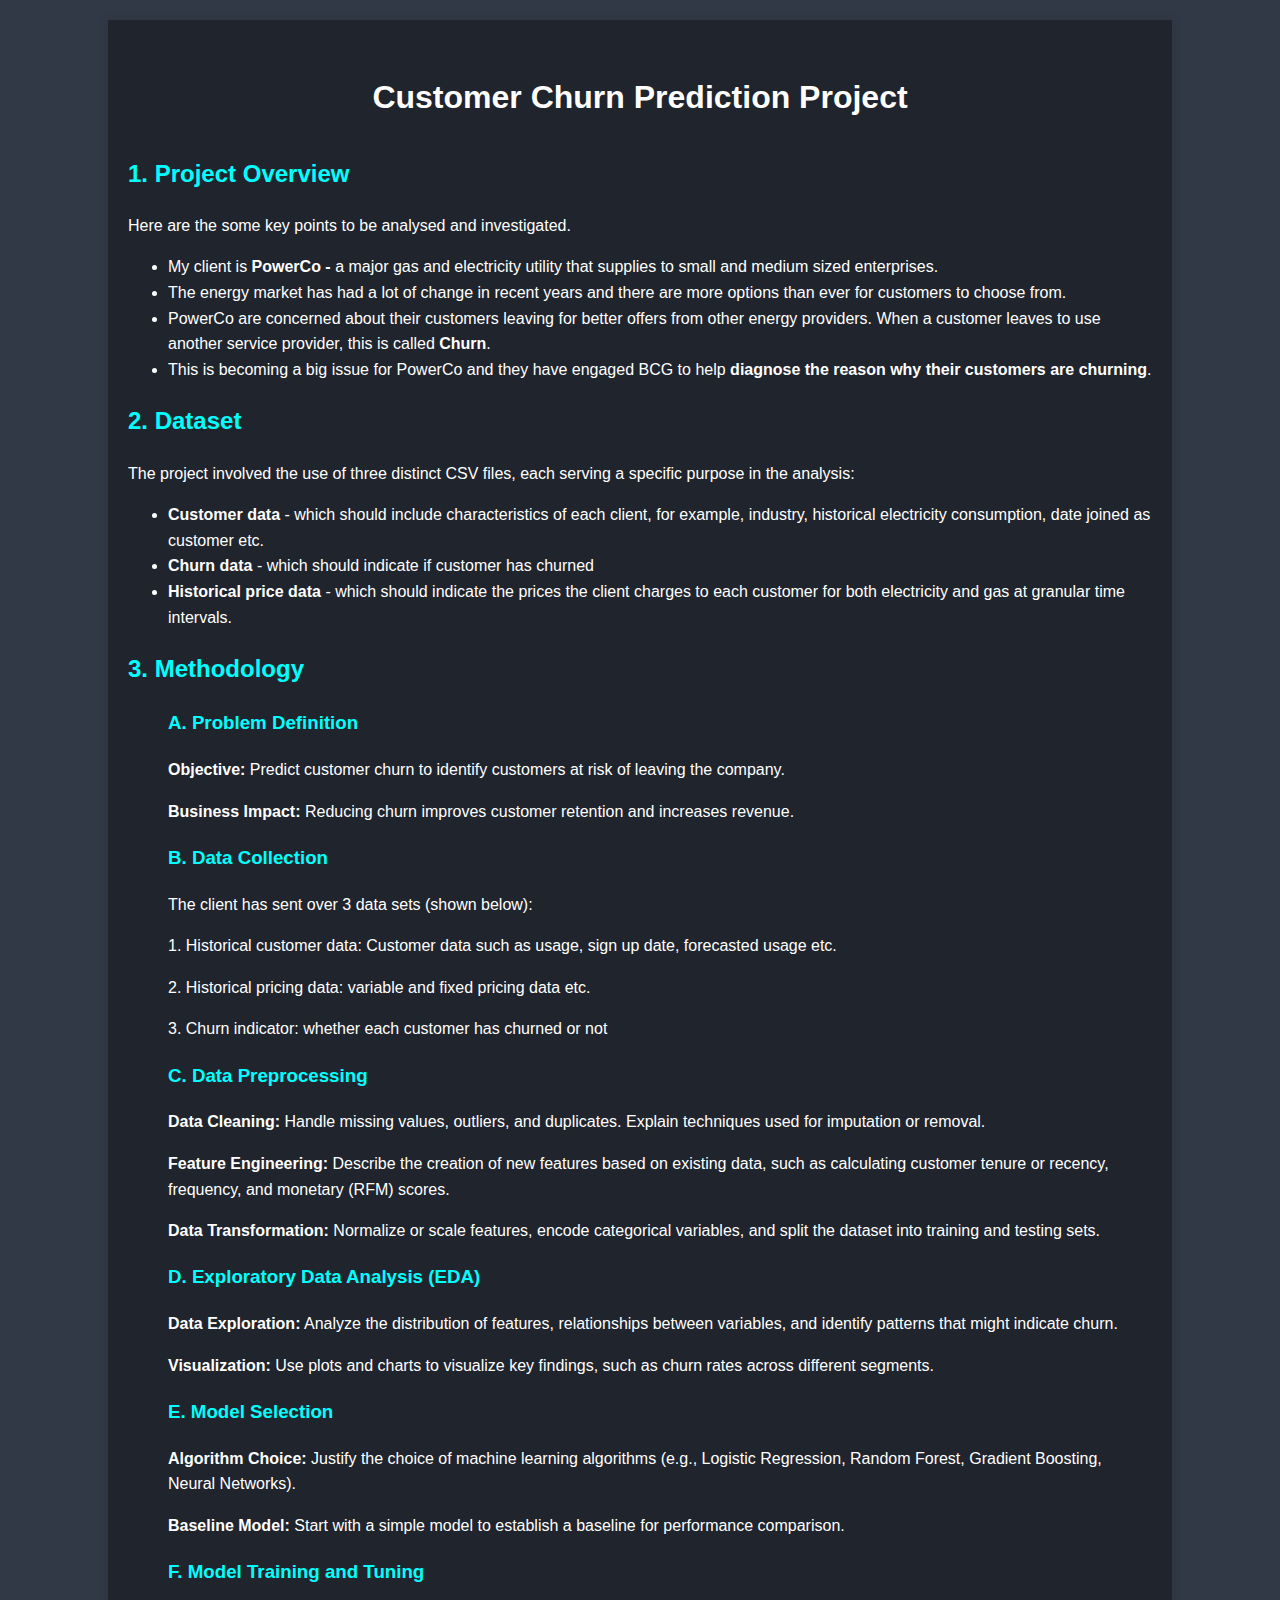
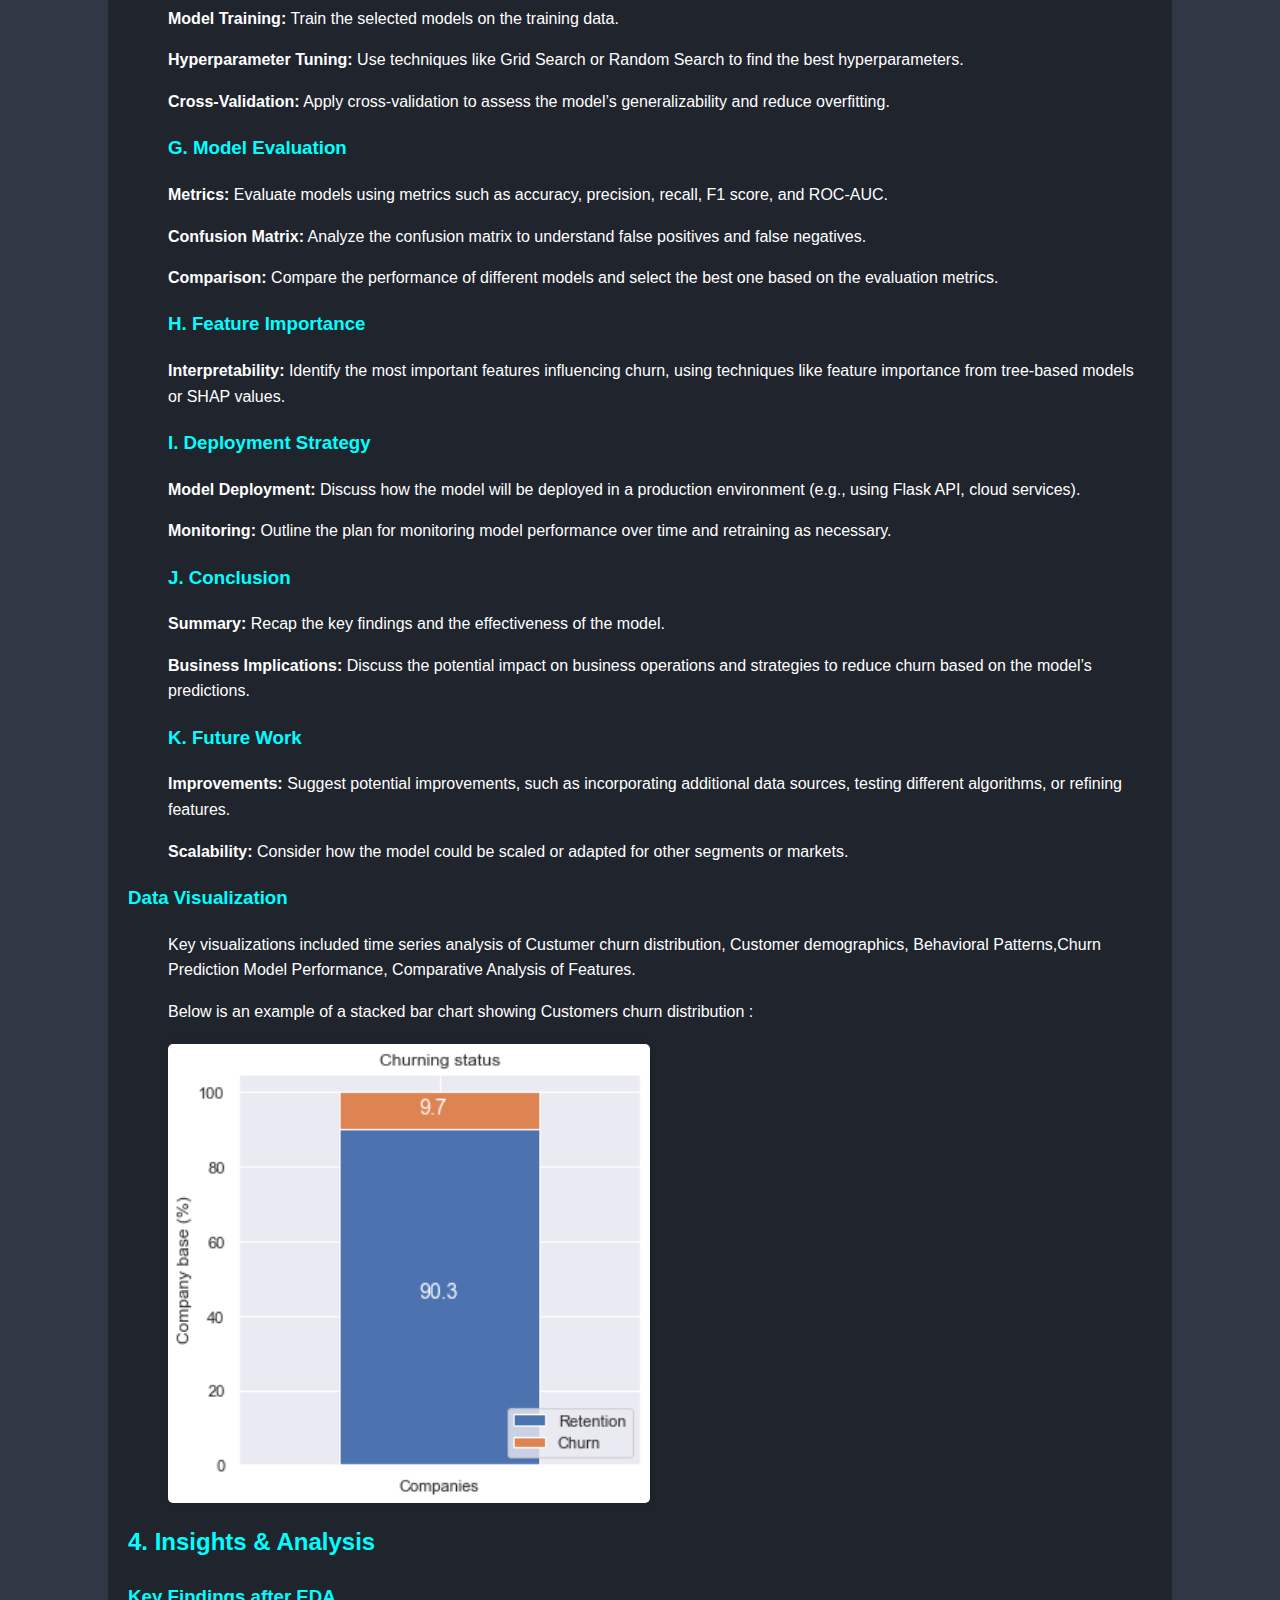
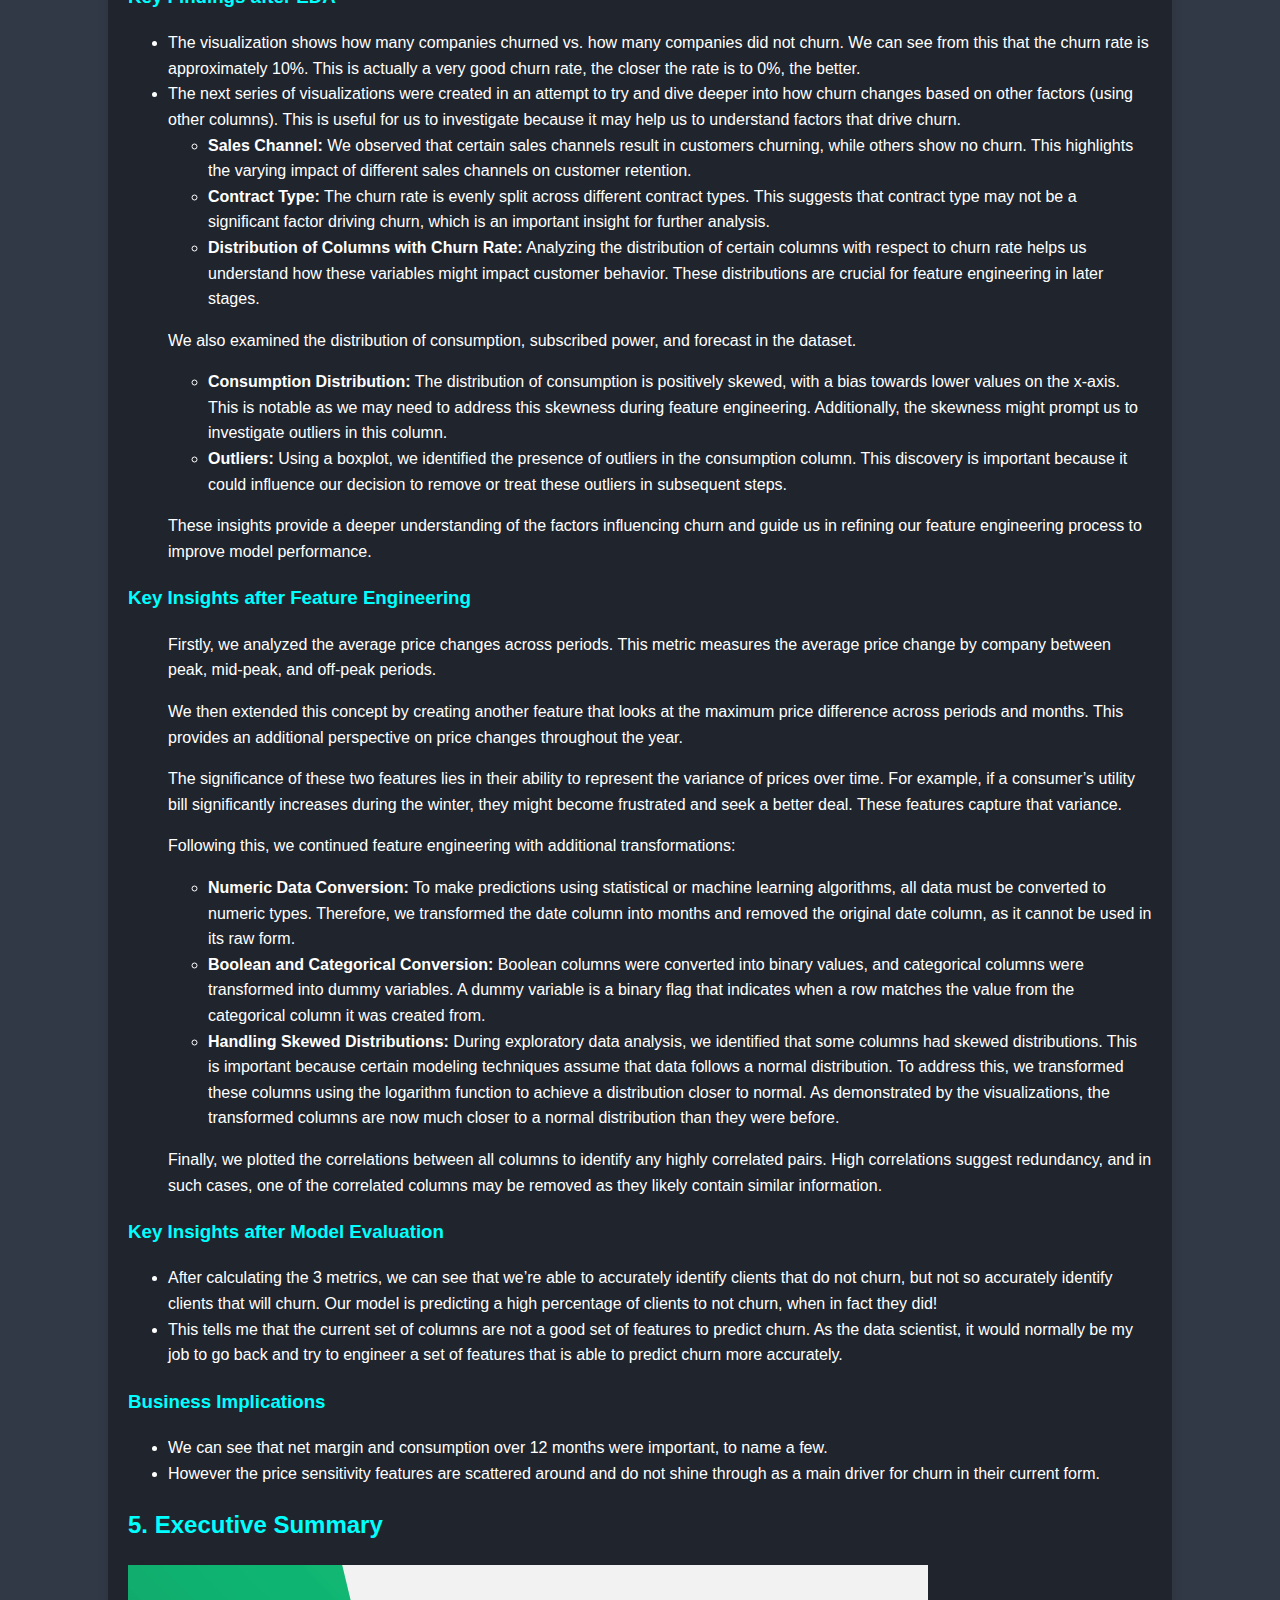
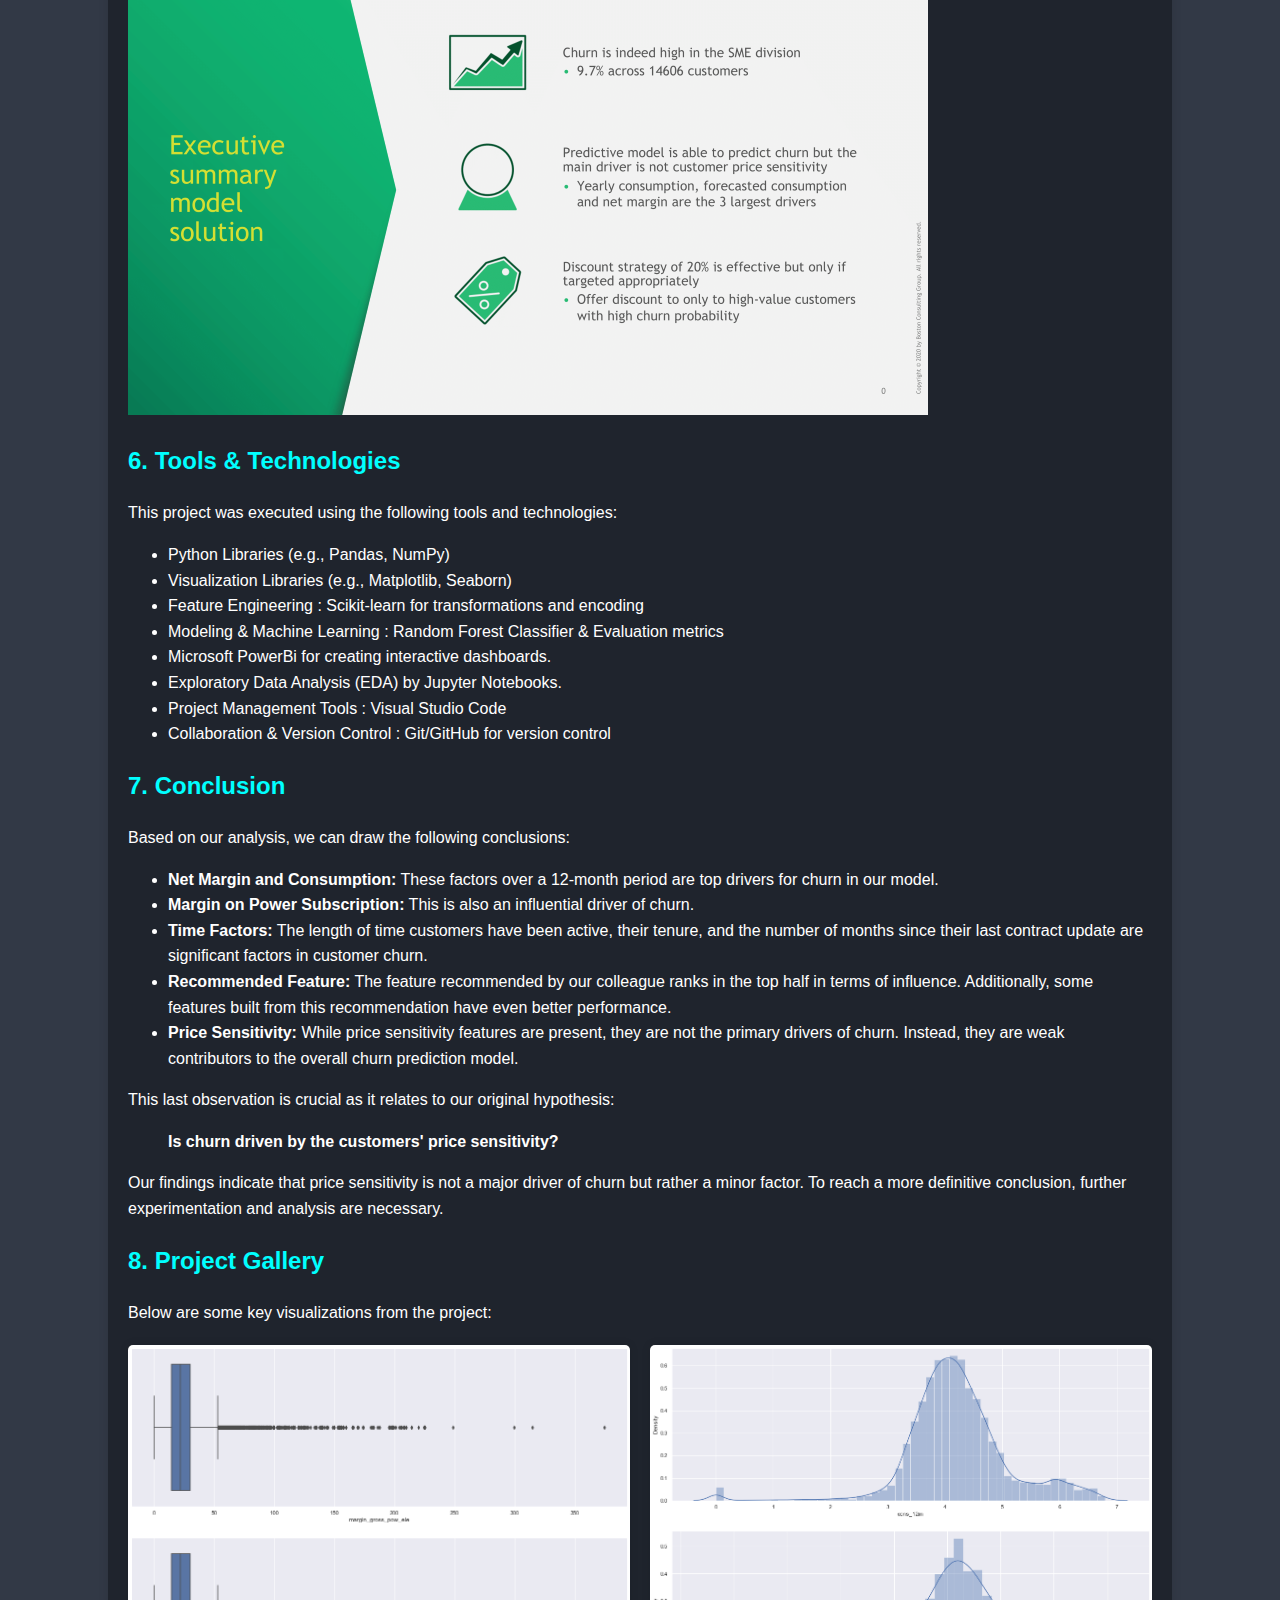
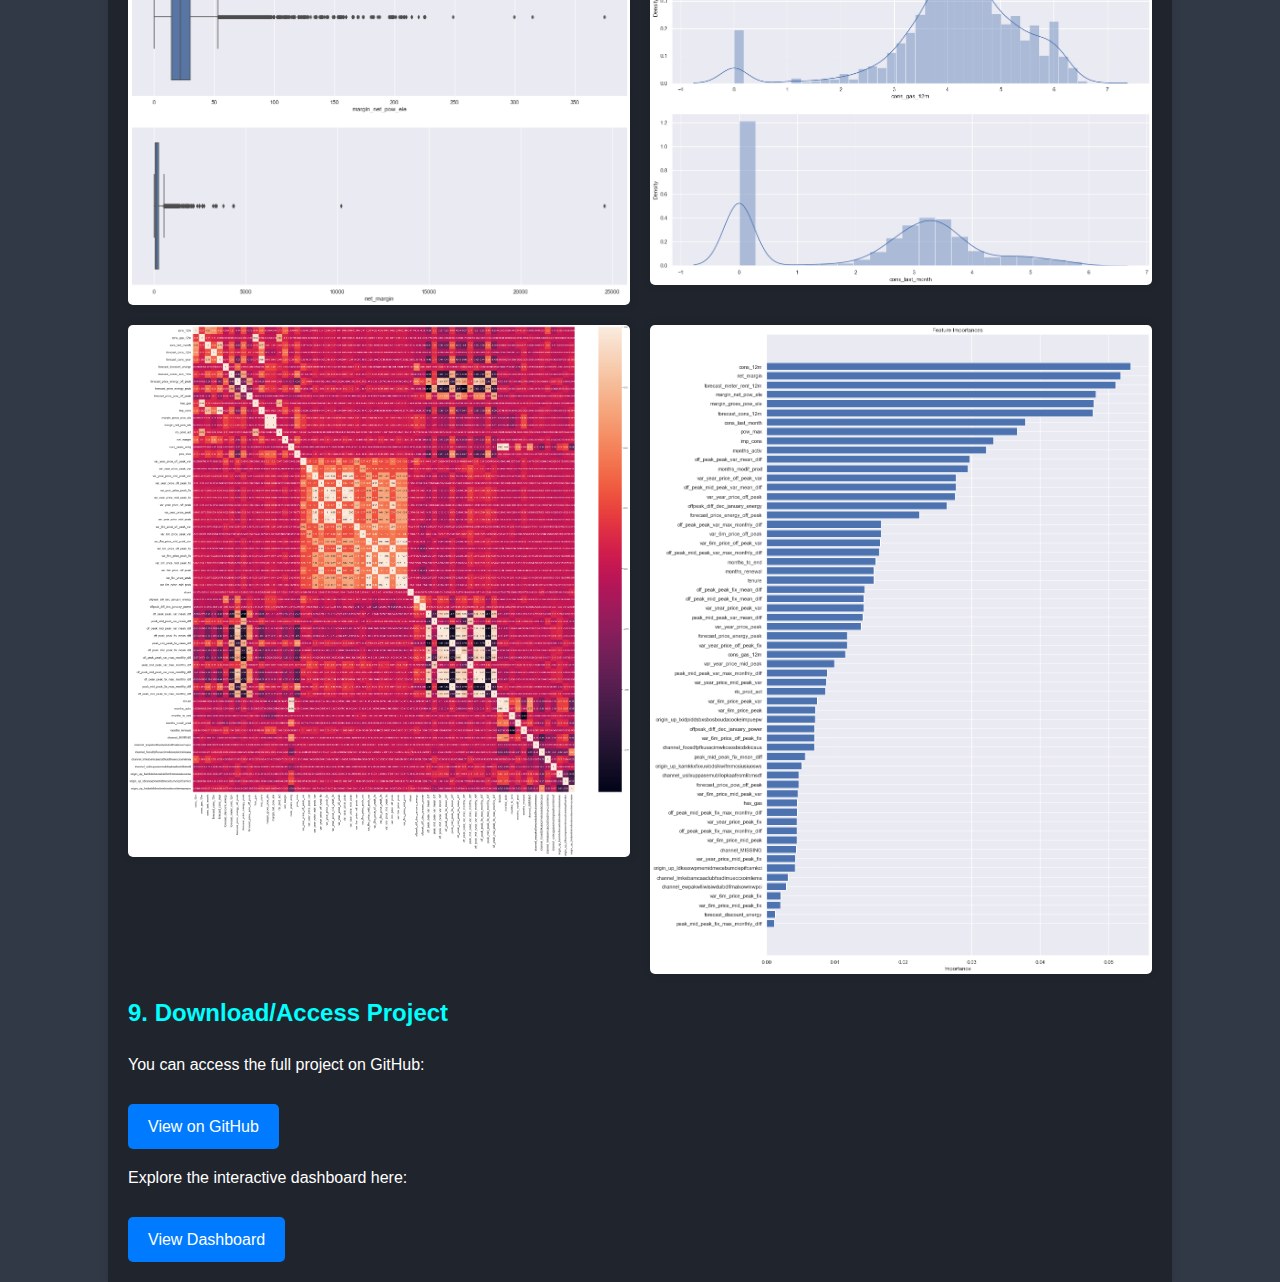
==== project_churn.html @ a46feb72 "new file:   Project_Churn_DS/Executive Summary Model Answer-1.png new file:   Project_Churn_DS/churn" ====
<!DOCTYPE html>
<html lang="en">
<head>
    <meta charset="UTF-8">
    <meta name="viewport" content="width=device-width, initial-scale=1.0">
    <title>Customer Churn Prediction -PowerCo Telecom Industry</title>
    <style>
        body {
            font-family: 'Poppins', sans-serif;
            line-height: 1.6;
            margin: 0;
            padding: 0;
            background-color: #323946;
            color:white;
        }

        .container {
            width: 80%;
            margin: auto;
            overflow: hidden;
            padding: 20px;
            background: #1f242d;
            box-shadow: 0 0 10px rgba(0, 0, 0, 0.1);
            margin-top: 20px;
        }

        h1{
            color:#fff ;
            padding: 1%;
            text-align: center;
        }

        h2, h3 {
            color: aqua;
        }

        .gallery {
            display: grid;
            grid-template-columns: repeat(2, 1fr);
            grid-gap: 20px;
            margin-top: 20px;
        }

        .gallery img {
            width: 100%;
            height: auto;
            object-fit: cover;
            border-radius: 5px;
            box-shadow: 0 0 10px rgba(0, 0, 0, 0.1);
        
        }

        .code-block {
            background: #323946;
            padding: 10px;
            margin: 10px 0;
            border-left: 4px solid #007bff;
            overflow-x: auto;
            white-space: nowrap;
        }

        .btn {
            display: inline-block;
            padding: 10px 20px;
            margin-top: 10px;
            background: #007bff;
            color: white;
            text-decoration: none;
            border-radius: 5px;
        }

        .btn:hover {
            background: #0056b3;
        }
    </style>
</head>

<body>

    <div class="container">
        <h1>Customer Churn Prediction Project</h1>

        <h2>1. Project Overview</h2>
        <p>Here are the some key points to be analysed and investigated.</p>
        <ul>
            <li>
                My client is <strong>PowerCo - </strong>a major gas and electricity utility that supplies to small and medium sized enterprises.
            </li>
            <li>
                The energy market has had a lot of change in recent years and there are more options than ever for customers to choose from.
            </li>
            <li>
                PowerCo are concerned about their customers leaving for better offers from other energy providers. When a customer leaves to use another service provider, this is called <strong>Churn</strong>.            </li>
            <li>
                This is becoming a big issue for PowerCo and they have engaged BCG to help <strong>diagnose the reason why their customers are churning</strong>.
            </li>
        </ul>
        <h2>2. Dataset</h2>
        <p>The project involved the use of three distinct CSV files, each serving a specific purpose in the analysis:</p>
        <ul>
            <li>
                <strong>Customer data </strong>- which should include characteristics of each client, for example, industry, historical electricity consumption, date joined as customer etc.
            </li>
            <li>
                <strong>Churn data </strong>- which should indicate if customer has churned
            </li>
            <li>
                <strong>Historical price data </strong>- which should indicate the prices the client charges to each customer for both electricity and gas at granular time intervals.
            </li>
           
        </ul>


        <h2>3. Methodology</h2>
        <ul>
            <h3>A. Problem Definition</h3>
            <p><strong>Objective:</strong> Predict customer churn to identify customers at risk of leaving the company.</p>
            <p><strong>Business Impact:</strong> Reducing churn improves customer retention and increases revenue.</p>

            <h3>B. Data Collection</h3>
            <p>The client has sent over 3 data sets (shown below):</p>
            <p>1. Historical customer data: Customer data such as usage, sign up date, forecasted usage etc.</p>
            <p>2. Historical pricing data: variable and fixed pricing data etc.</p>
            <p>3. Churn indicator: whether each customer has churned or not</p>

            <h3>C. Data Preprocessing</h3>
            <p><strong>Data Cleaning:</strong> Handle missing values, outliers, and duplicates. Explain techniques used for imputation or removal.</p>
            <p><strong>Feature Engineering:</strong> Describe the creation of new features based on existing data, such as calculating customer tenure or recency, frequency, and monetary (RFM) scores.</p>
            <p><strong>Data Transformation:</strong> Normalize or scale features, encode categorical variables, and split the dataset into training and testing sets.</p>

            <h3>D. Exploratory Data Analysis (EDA)</h3>
            <p><strong>Data Exploration:</strong> Analyze the distribution of features, relationships between variables, and identify patterns that might indicate churn.</p>
            <p><strong>Visualization:</strong> Use plots and charts to visualize key findings, such as churn rates across different segments.</p>

            <h3>E. Model Selection</h3>
            <p><strong>Algorithm Choice:</strong> Justify the choice of machine learning algorithms (e.g., Logistic Regression, Random Forest, Gradient Boosting, Neural Networks).</p>
            <p><strong>Baseline Model:</strong> Start with a simple model to establish a baseline for performance comparison.</p>

            <h3>F. Model Training and Tuning</h3>
            <p><strong>Model Training:</strong> Train the selected models on the training data.</p>
            <p><strong>Hyperparameter Tuning:</strong> Use techniques like Grid Search or Random Search to find the best hyperparameters.</p>
            <p><strong>Cross-Validation:</strong> Apply cross-validation to assess the model’s generalizability and reduce overfitting.</p>

            <h3>G. Model Evaluation</h3>
            <p><strong>Metrics:</strong> Evaluate models using metrics such as accuracy, precision, recall, F1 score, and ROC-AUC.</p>
            <p><strong>Confusion Matrix:</strong> Analyze the confusion matrix to understand false positives and false negatives.</p>
            <p><strong>Comparison:</strong> Compare the performance of different models and select the best one based on the evaluation metrics.</p>

            <h3>H. Feature Importance</h3>
            <p><strong>Interpretability:</strong> Identify the most important features influencing churn, using techniques like feature importance from tree-based models or SHAP values.</p>

            <h3>I. Deployment Strategy</h3>
            <p><strong>Model Deployment:</strong> Discuss how the model will be deployed in a production environment (e.g., using Flask API, cloud services).</p>
            <p><strong>Monitoring:</strong> Outline the plan for monitoring model performance over time and retraining as necessary.</p>

            <h3>J. Conclusion</h3>
            <p><strong>Summary:</strong> Recap the key findings and the effectiveness of the model.</p>
            <p><strong>Business Implications:</strong> Discuss the potential impact on business operations and strategies to reduce churn based on the model’s predictions.</p>

            <h3>K. Future Work</h3>
            <p><strong>Improvements:</strong> Suggest potential improvements, such as incorporating additional data sources, testing different algorithms, or refining features.</p>
            <p><strong>Scalability:</strong> Consider how the model could be scaled or adapted for other segments or markets.</p>
        </ul>
        <h3>Data Visualization</h3>
        <ul>
            <p>Key visualizations included time series analysis of Custumer churn distribution, Customer demographics, Behavioral Patterns,Churn Prediction Model Performance, Comparative Analysis of Features.</p>
            <p>Below is an example of a stacked bar chart showing Customers churn distribution :</p>
            <div class="gallery">
                <img src="Project_Churn_DS/churning_status.png" alt="Customers churn distribution">
            </div>
        </ul>
        <h2>4. Insights & Analysis</h2>
        <h3>Key Findings after EDA</h3>
        <ul>
            <li>
                The visualization shows how many companies churned vs. how many companies did not churn. We can see from this that the churn rate is approximately 10%. This is actually a very good churn rate, the closer the rate is to 0%, the better.
            </li>
            <li>
                The next series of visualizations were created in an attempt to try and dive deeper into how churn changes based on other factors (using other columns). This is useful for us to investigate because it may help us to understand factors that drive churn.
            </li>
            <ul>
                <li>
                    <strong>Sales Channel:</strong> We observed that certain sales channels result in customers churning, while others show no churn. This highlights the varying impact of different sales channels on customer retention.
                </li>
                <li>
                    <strong>Contract Type:</strong> The churn rate is evenly split across different contract types. This suggests that contract type may not be a significant factor driving churn, which is an important insight for further analysis.
                </li>
                <li>
                    <strong>Distribution of Columns with Churn Rate:</strong> Analyzing the distribution of certain columns with respect to churn rate helps us understand how these variables might impact customer behavior. These distributions are crucial for feature engineering in later stages.
                </li>
            </ul>
            <p>We also examined the distribution of consumption, subscribed power, and forecast in the dataset.</p>

        <ul>
            <li>
                <strong>Consumption Distribution:</strong> The distribution of consumption is positively skewed, with a bias towards lower values on the x-axis. This is notable as we may need to address this skewness during feature engineering. Additionally, the skewness might prompt us to investigate outliers in this column.
            </li>
            <li>
                <strong>Outliers:</strong> Using a boxplot, we identified the presence of outliers in the consumption column. This discovery is important because it could influence our decision to remove or treat these outliers in subsequent steps.
            </li>
        </ul>

        <p>These insights provide a deeper understanding of the factors influencing churn and guide us in refining our feature engineering process to improve model performance.</p>

        </ul>

        <h3>Key Insights after Feature Engineering</h3>
        <ul>
            <p>Firstly, we analyzed the average price changes across periods. This metric measures the average price change by company between peak, mid-peak, and off-peak periods.</p>
            <p>We then extended this concept by creating another feature that looks at the maximum price difference across periods and months. This provides an additional perspective on price changes throughout the year.</p>
            <p>The significance of these two features lies in their ability to represent the variance of prices over time. For example, if a consumer’s utility bill significantly increases during the winter, they might become frustrated and seek a better deal. These features capture that variance.</p>

            <p>Following this, we continued feature engineering with additional transformations:</p>

            <ul>
                <li>
                    <strong>Numeric Data Conversion:</strong> To make predictions using statistical or machine learning algorithms, all data must be converted to numeric types. Therefore, we transformed the date column into months and removed the original date column, as it cannot be used in its raw form.
                </li>
                <li>
                    <strong>Boolean and Categorical Conversion:</strong> Boolean columns were converted into binary values, and categorical columns were transformed into dummy variables. A dummy variable is a binary flag that indicates when a row matches the value from the categorical column it was created from.
                </li>
                <li>
                    <strong>Handling Skewed Distributions:</strong> During exploratory data analysis, we identified that some columns had skewed distributions. This is important because certain modeling techniques assume that data follows a normal distribution. To address this, we transformed these columns using the logarithm function to achieve a distribution closer to normal. As demonstrated by the visualizations, the transformed columns are now much closer to a normal distribution than they were before.
                </li>
            </ul>

            <p>Finally, we plotted the correlations between all columns to identify any highly correlated pairs. High correlations suggest redundancy, and in such cases, one of the correlated columns may be removed as they likely contain similar information.</p>

        </ul>
        <h3>Key Insights after Model Evaluation</h3>
        <ul>
            <li>
                After calculating the 3 metrics, we can see that we’re able to accurately identify clients that do not churn, but not so accurately identify clients that will churn. Our model is predicting a high percentage of clients to not churn, when in fact they did!
            </li>
            <li>
                This tells me that the current set of columns are not a good set of features to predict churn. As the data scientist, it would normally be my job to go back and try to engineer a set of features that is able to predict churn more accurately.
            </li>
        </ul>

        

        <h3>Business Implications</h3>
        <ul>
            <li>
                We can see that net margin and consumption over 12 months were important, to name a few.
            </li>
            <li>   
                However the price sensitivity features are scattered around and do not shine through as a main driver for churn in their current form.
            </li>
        </ul>
        

        <h2>5. Executive Summary</h2>
        <img src="Project_Churn_DS/Executive Summary Model Answer-1.png" alt="Customers churn distribution">

        
        <h2>6. Tools & Technologies</h2>
        <p>This project was executed using the following tools and technologies:</p>
        <ul>
            <li>Python Libraries (e.g., Pandas, NumPy)</li>
            <li>Visualization Libraries (e.g., Matplotlib, Seaborn)</li>
            <li>Feature Engineering : Scikit-learn for transformations and encoding</li>
            <li>Modeling & Machine Learning : Random Forest Classifier & Evaluation metrics</li>
            <li>Microsoft PowerBi for creating interactive dashboards.</li>
            <li>Exploratory Data Analysis (EDA) by Jupyter Notebooks.</li>
            <li>Project Management Tools : Visual Studio Code</li>
            <li>Collaboration & Version Control : Git/GitHub for version control</li>
        </ul>

        <h2>7. Conclusion</h2>
        <p>Based on our analysis, we can draw the following conclusions:</p>

        <ul>
            <li><strong>Net Margin and Consumption:</strong> These factors over a 12-month period are top drivers for churn in our model.</li>
            <li><strong>Margin on Power Subscription:</strong> This is also an influential driver of churn.</li>
            <li><strong>Time Factors:</strong> The length of time customers have been active, their tenure, and the number of months since their last contract update are significant factors in customer churn.</li>
            <li><strong>Recommended Feature:</strong> The feature recommended by our colleague ranks in the top half in terms of influence. Additionally, some features built from this recommendation have even better performance.</li>
            <li><strong>Price Sensitivity:</strong> While price sensitivity features are present, they are not the primary drivers of churn. Instead, they are weak contributors to the overall churn prediction model.</li>
        </ul>

        <p>This last observation is crucial as it relates to our original hypothesis:</p>
        <blockquote>
            <p><strong>Is churn driven by the customers' price sensitivity?</strong></p>
        </blockquote>

        <p>Our findings indicate that price sensitivity is not a major driver of churn but rather a minor factor. To reach a more definitive conclusion, further experimentation and analysis are necessary.</p>



        <h2>8. Project Gallery</h2>
        <p>Below are some key visualizations from the project:</p>
        <div class="gallery">
            <img src="Project_Churn_DS/output_margin_outliers.png" alt="Outliers in the margin">
            <img src="Project_Churn_DS/output_distribution.png" alt="Distribution for some variables">
            <img src="Project_Churn_DS/output_correlation.png" alt="Correlation Matrix">
            <img src="Project_Churn_DS/output_feature_importance.png" alt="Feature Importance">
        
        </div>
        <h2>9. Download/Access Project</h2>
        <p>You can access the full project on GitHub:</p>
        <a href="https://github.com/SachinMK4015/AtliQ-Hotels-Data-Analysis-Project/tree/ce134786eb6d64069bb4574de60e8b33ed10f000/3_project_hospitality_analysis" class="btn">View on GitHub</a>
        <p>Explore the interactive dashboard here:</p>
        <a href="https://public.tableau.com/profile/your-profile#!/vizhome/HotelAnalytics/Dashboard" class="btn">View Dashboard</a>
    </div>

</body>

</html>
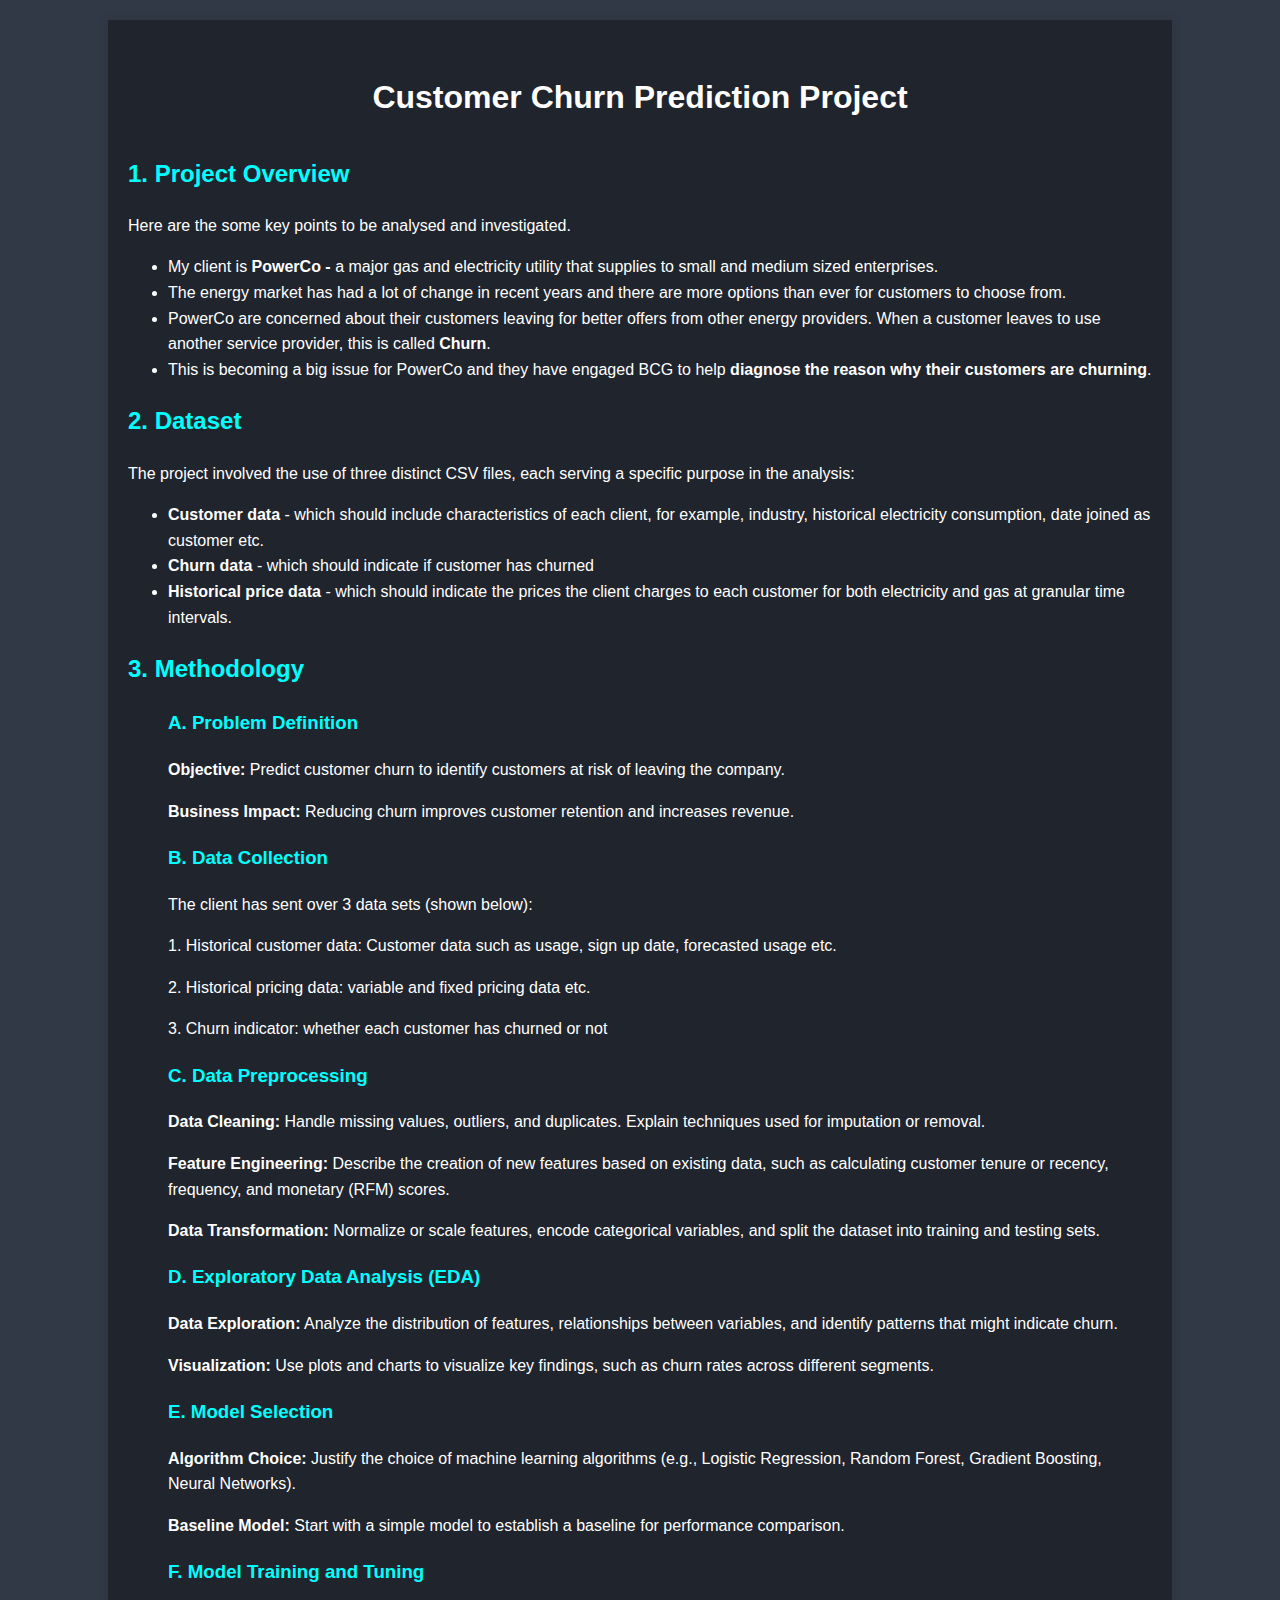
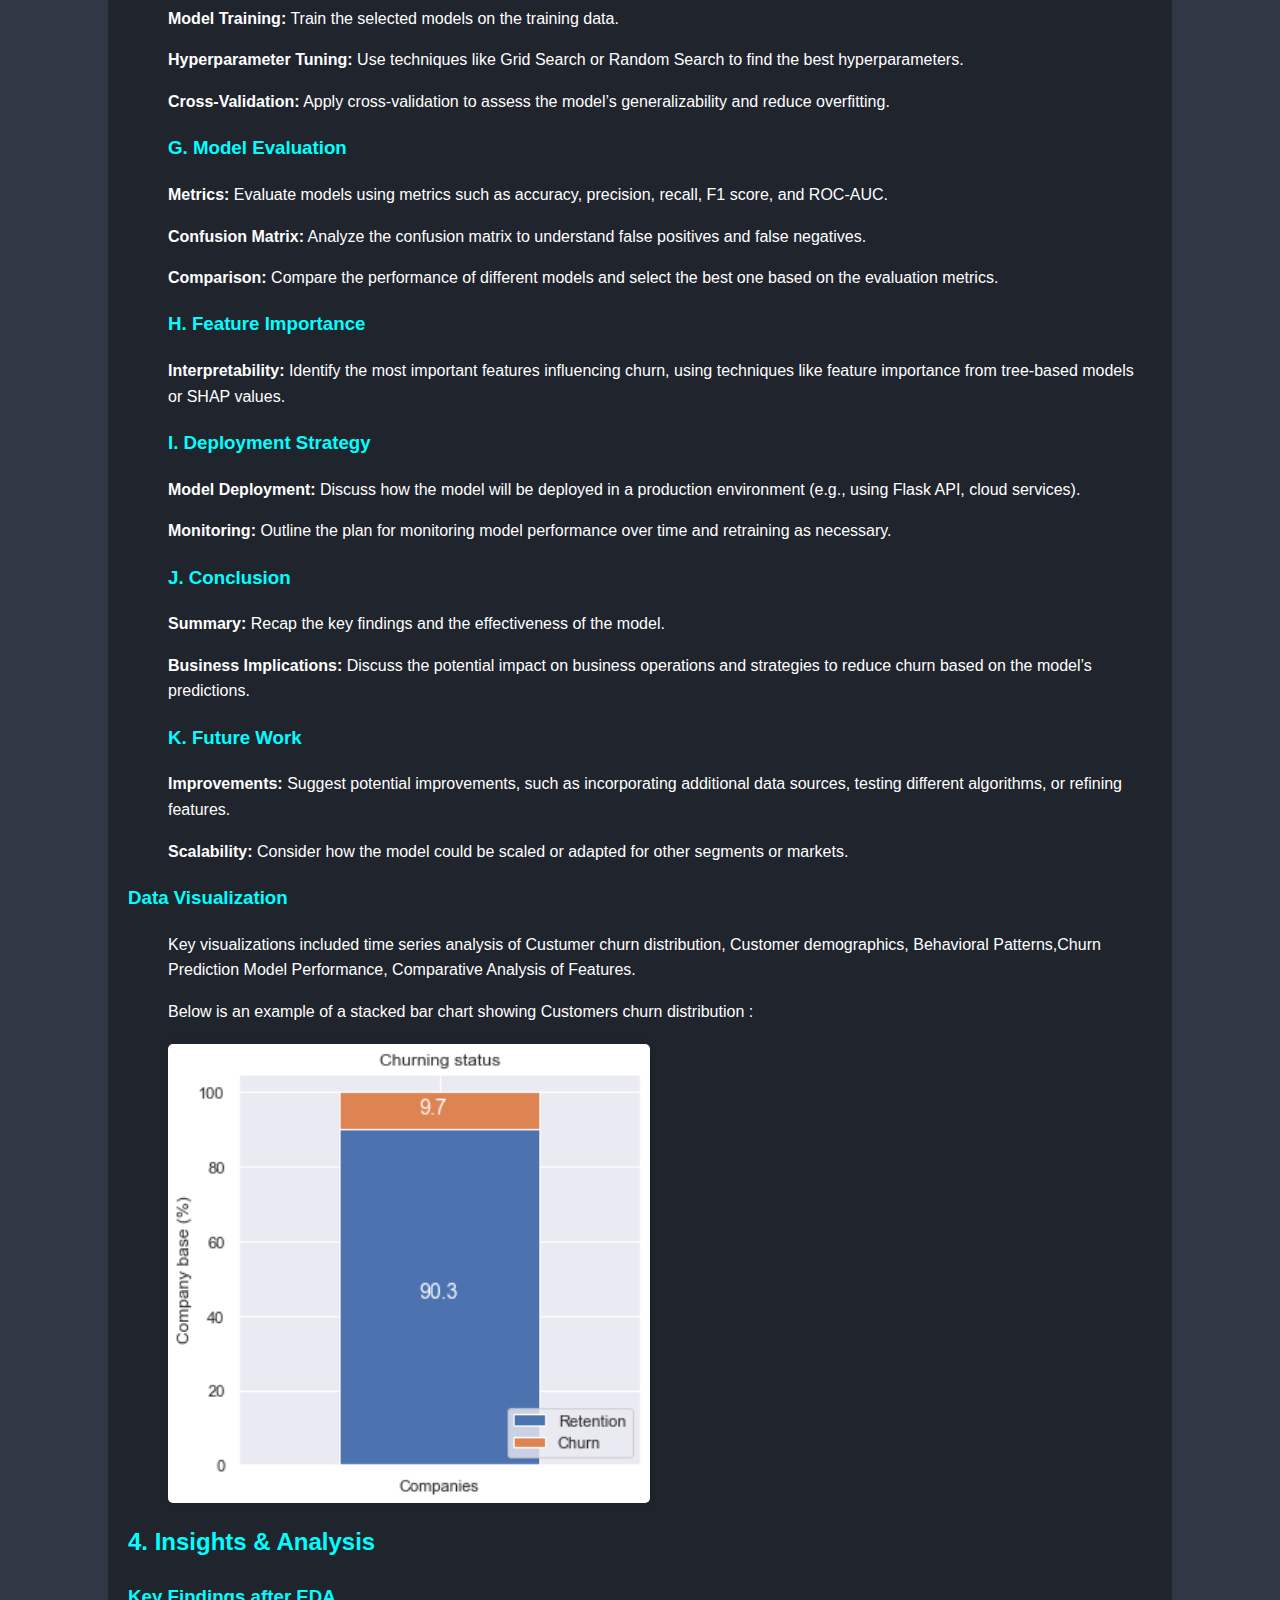
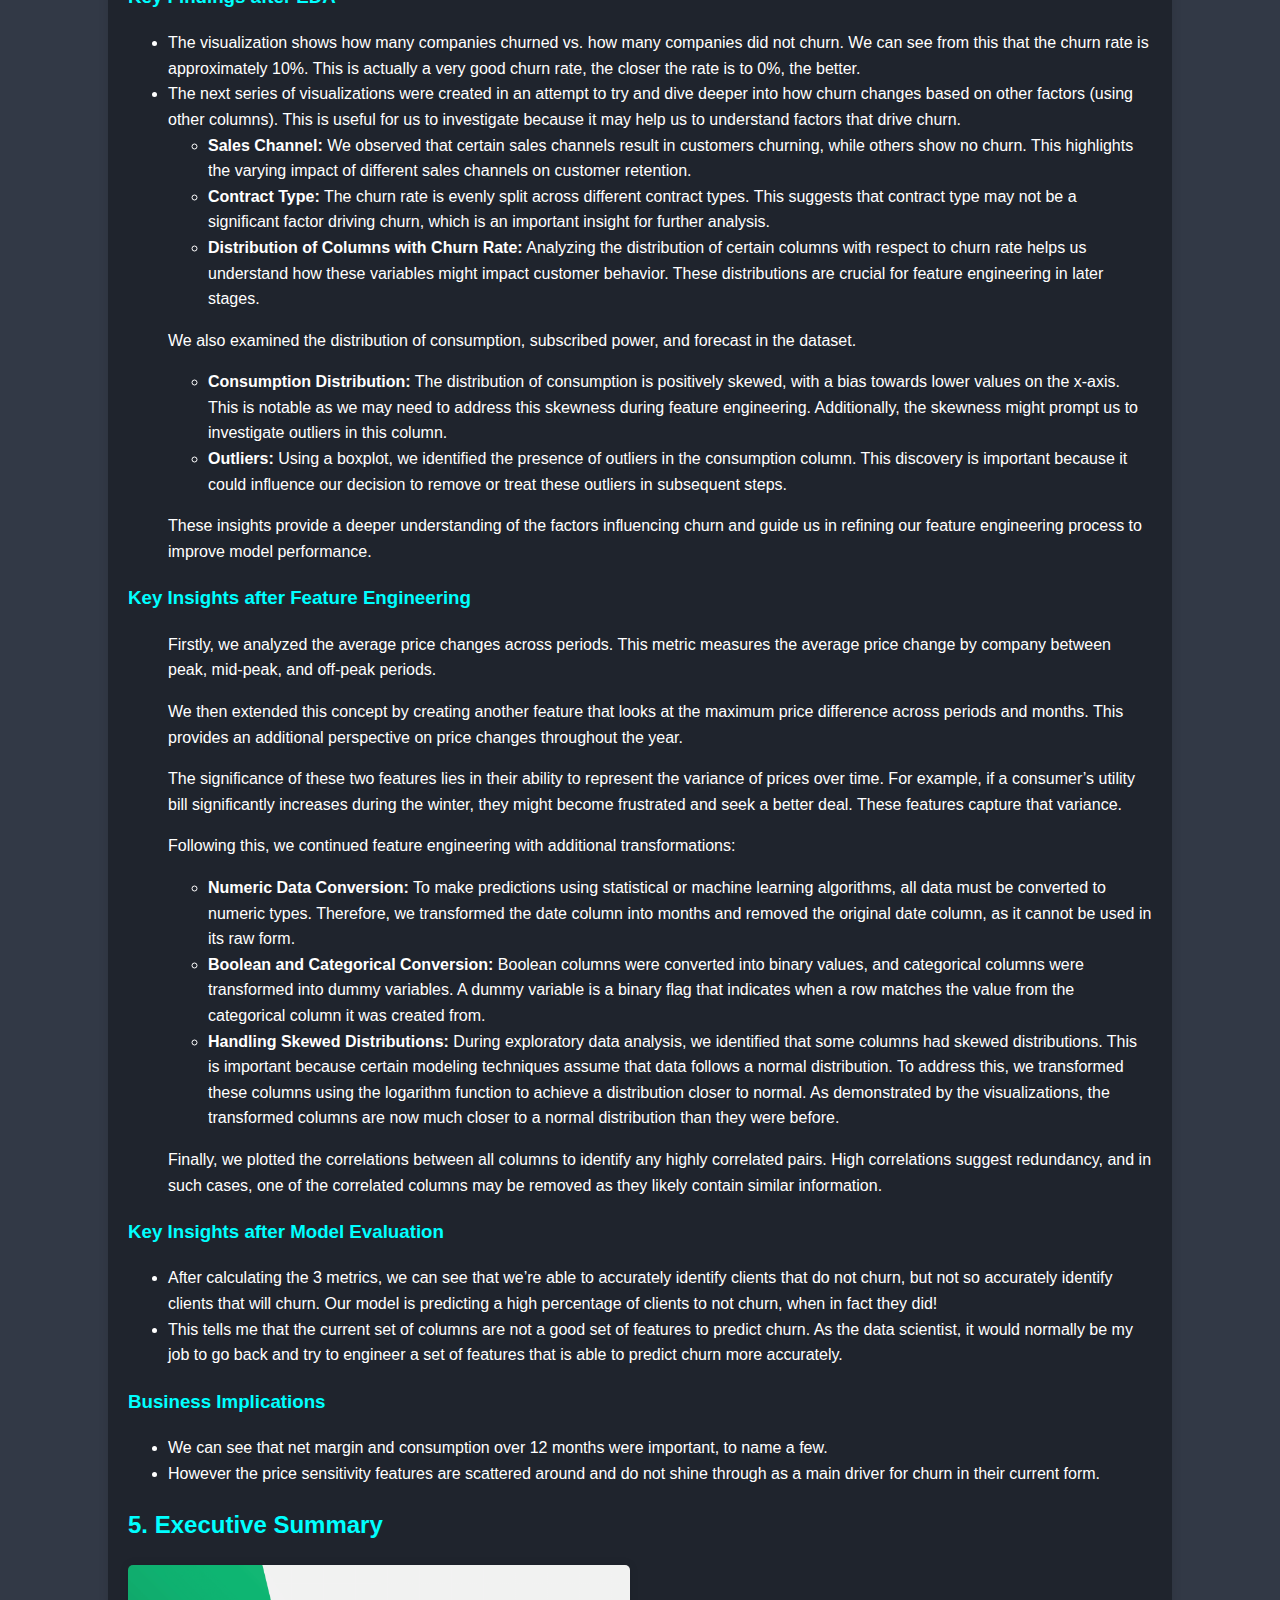
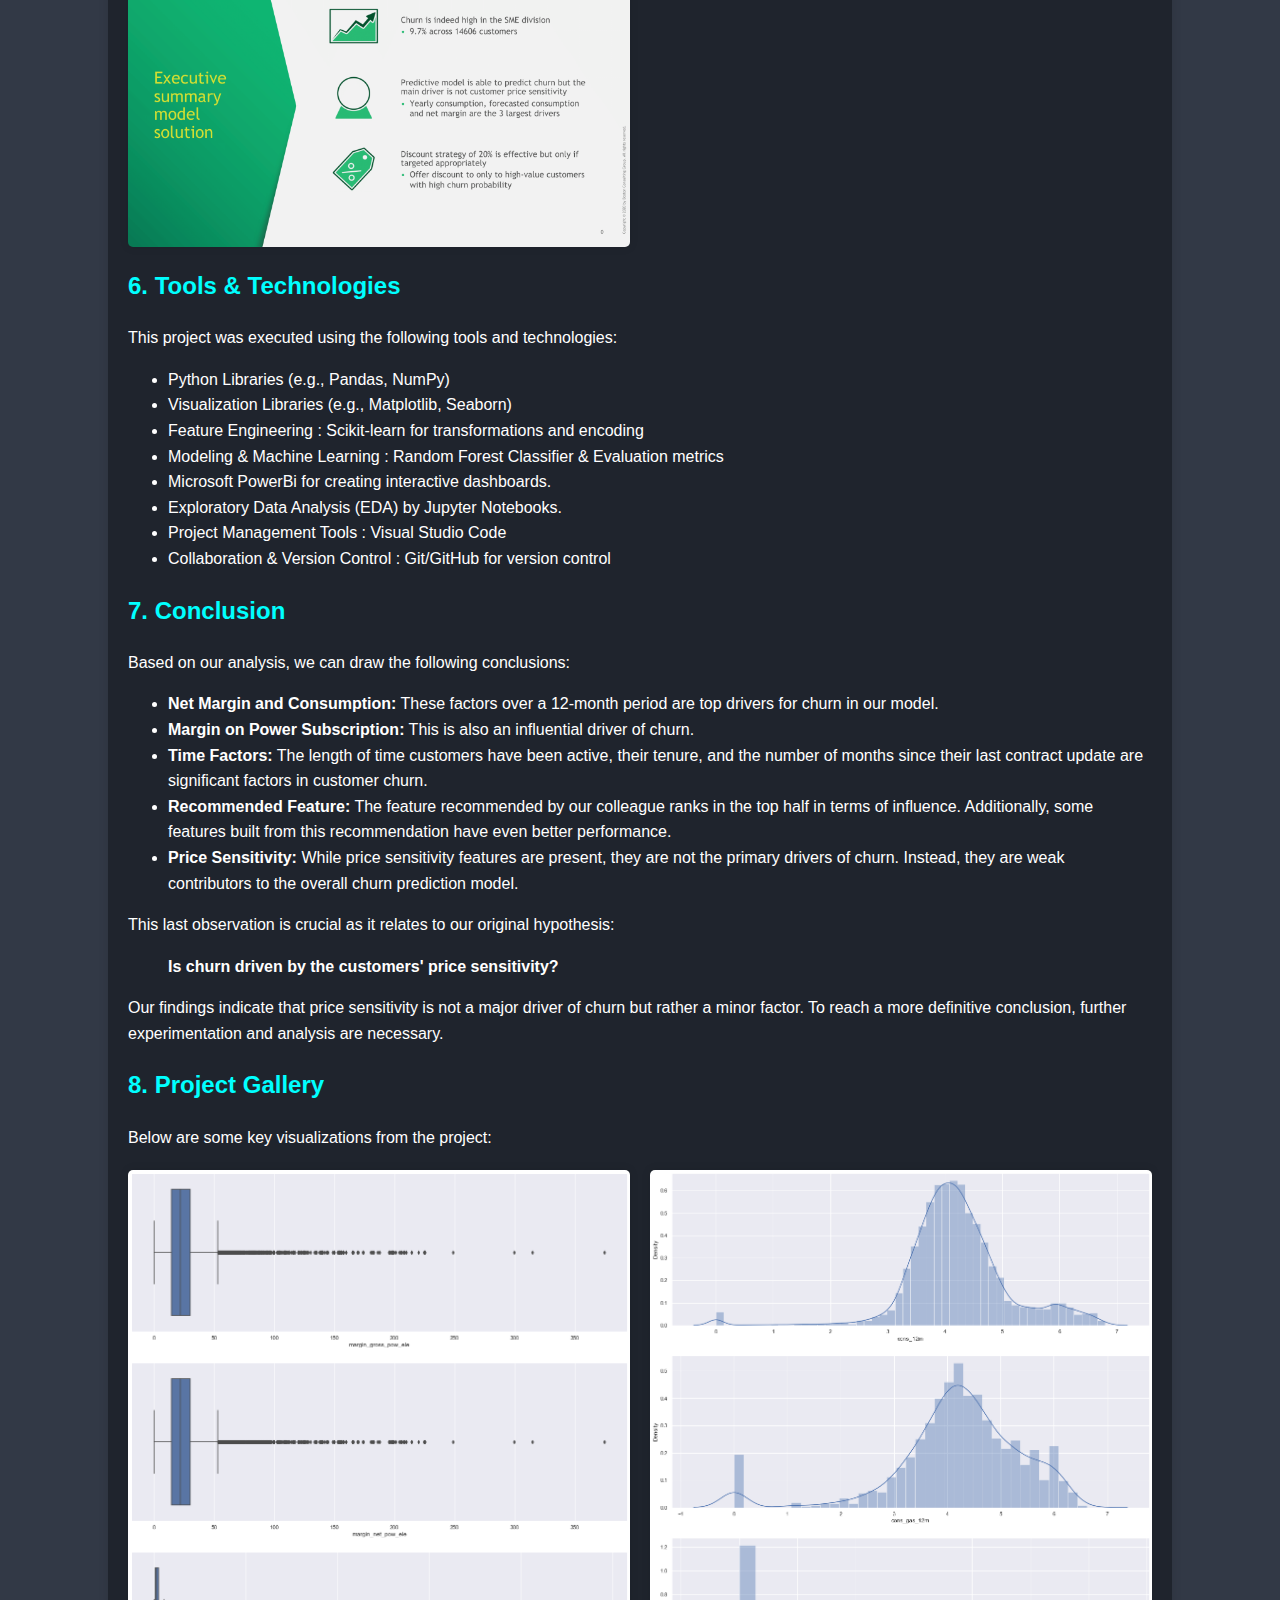
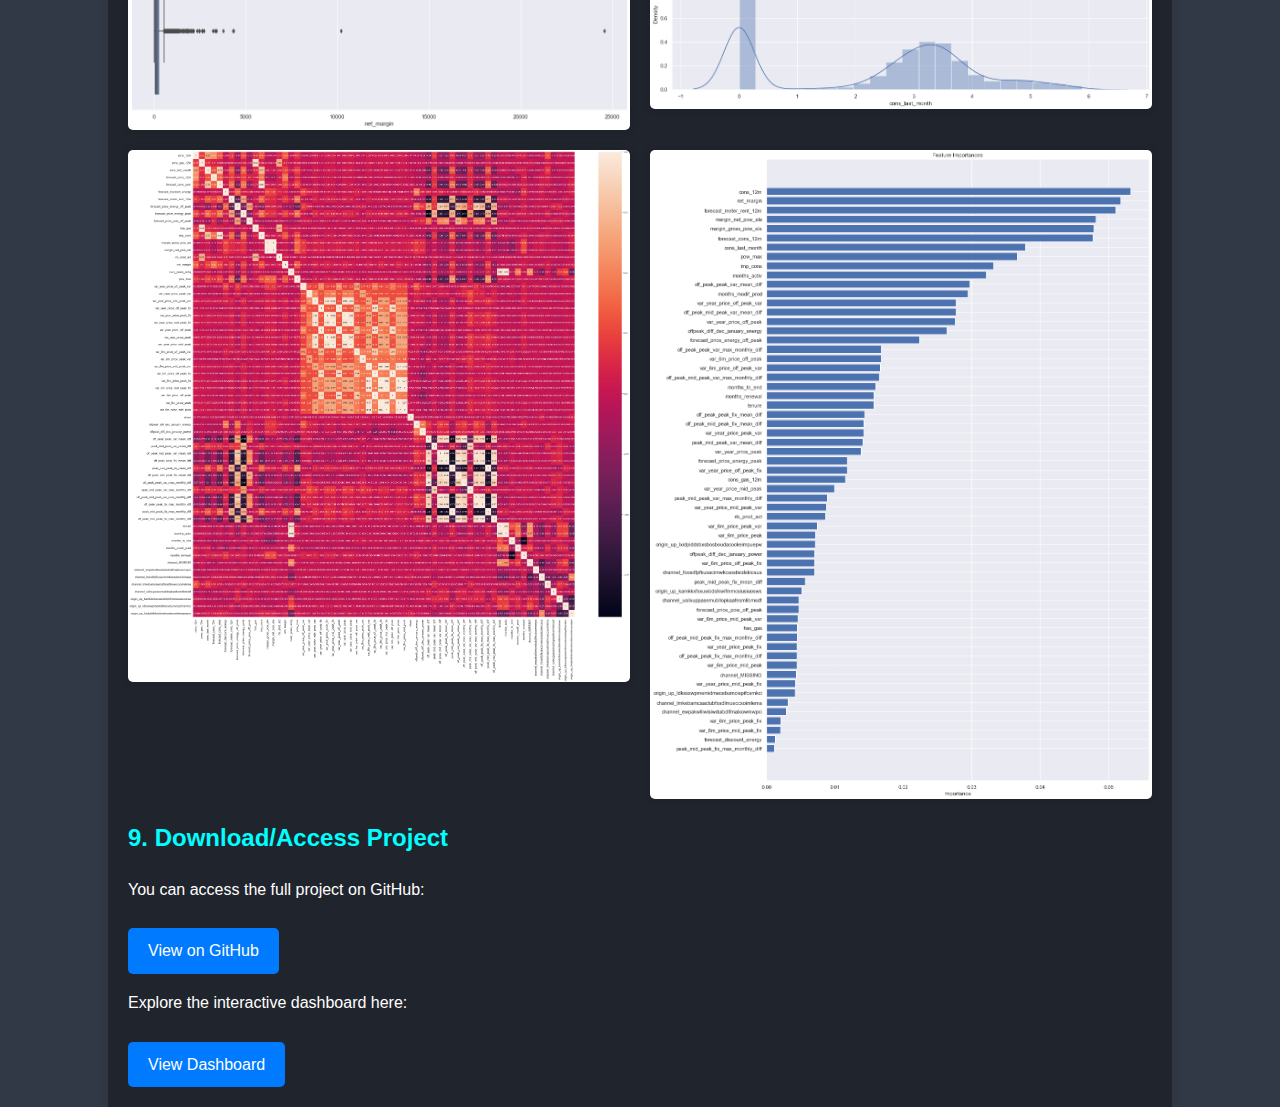
==== commit 57982a9b: "modified:   project_churn.html" ====
--- a/project_churn.html
+++ b/project_churn.html
@@ -251,7 +251,10 @@
         
 
         <h2>5. Executive Summary</h2>
-        <img src="Project_Churn_DS/Executive Summary Model Answer-1.png" alt="Customers churn distribution">
+        <div class = "gallery">
+            <img src="Project_Churn_DS/Executive Summary Model Answer-1.png" alt="Customers churn distribution">
+        </div>
+        
 
         
         <h2>6. Tools & Technologies</h2>
